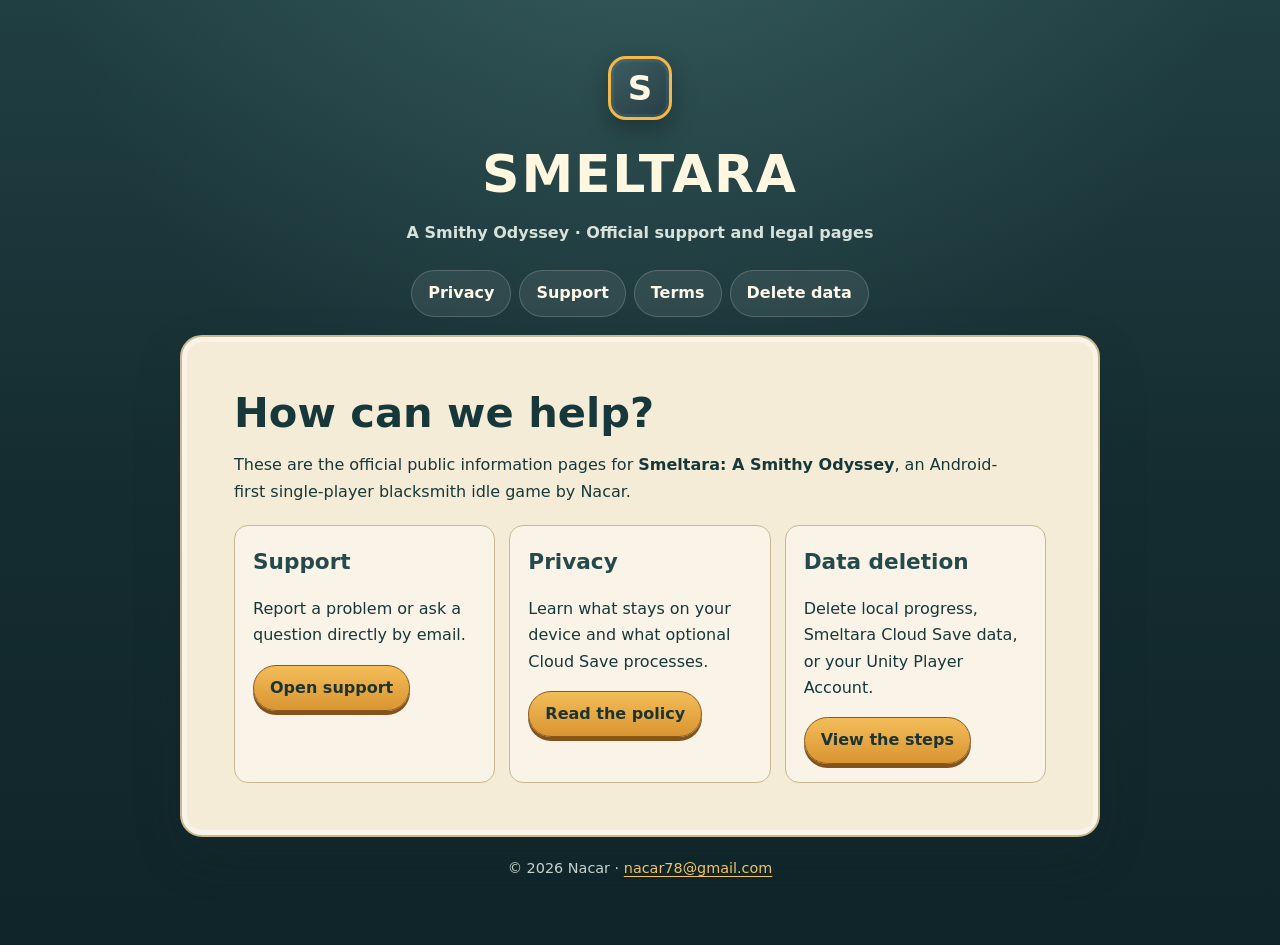
==== index.html @ 150e2398 "Publish Smeltara support and legal pages" ====
<!doctype html>
<html lang="en">
<head>
  <meta charset="utf-8">
  <meta name="viewport" content="width=device-width, initial-scale=1">
  <meta name="description" content="Official support and legal information for Smeltara: A Smithy Odyssey.">
  <title>Smeltara — Support and Legal</title>
  <link rel="stylesheet" href="assets/site.css">
</head>
<body>
  <main class="shell">
    <header class="brand">
      <div class="brand-mark" aria-hidden="true">S</div>
      <h1>SMELTARA</h1>
      <p>A Smithy Odyssey · Official support and legal pages</p>
    </header>
    <nav class="nav" aria-label="Legal navigation">
      <a href="privacy/">Privacy</a>
      <a href="support/">Support</a>
      <a href="terms/">Terms</a>
      <a href="delete-account/">Delete data</a>
    </nav>
    <section class="paper">
      <h1>How can we help?</h1>
      <p>These are the official public information pages for <strong>Smeltara: A Smithy Odyssey</strong>,
        an Android-first single-player blacksmith idle game by Nacar.</p>
      <div class="cards">
        <article class="card">
          <h2>Support</h2>
          <p>Report a problem or ask a question directly by email.</p>
          <a class="button" href="support/">Open support</a>
        </article>
        <article class="card">
          <h2>Privacy</h2>
          <p>Learn what stays on your device and what optional Cloud Save processes.</p>
          <a class="button" href="privacy/">Read the policy</a>
        </article>
        <article class="card">
          <h2>Data deletion</h2>
          <p>Delete local progress, Smeltara Cloud Save data, or your Unity Player Account.</p>
          <a class="button" href="delete-account/">View the steps</a>
        </article>
      </div>
    </section>
    <footer>© 2026 Nacar · <a href="mailto:nacar78@gmail.com">nacar78@gmail.com</a></footer>
  </main>
</body>
</html>
---- assets/site.css ----
:root {
  color-scheme: light;
  --ink: #17383a;
  --muted: #5f6f6c;
  --paper: #f5ecd7;
  --paper-strong: #fffaf0;
  --steel: #263f45;
  --steel-light: #3d5d62;
  --amber: #d89635;
  --amber-bright: #f2b84b;
  --line: #c8b78f;
  --shadow: rgba(20, 42, 43, 0.18);
}

* { box-sizing: border-box; }

html { background: #152c30; }

body {
  margin: 0;
  color: var(--ink);
  background:
    radial-gradient(circle at 50% -15%, rgba(86, 132, 129, 0.38), transparent 38rem),
    linear-gradient(180deg, #203f43 0, #142b2f 32rem, #102529 100%);
  font-family: system-ui, -apple-system, BlinkMacSystemFont, "Segoe UI", sans-serif;
  line-height: 1.65;
}

a { color: #99601f; text-underline-offset: 0.18em; }
a:hover, a:focus-visible { color: #6b3f12; }

.shell {
  width: min(920px, calc(100% - 28px));
  margin: 0 auto;
  padding: 28px 0 64px;
}

.brand {
  color: #fff7df;
  text-align: center;
  padding: 28px 16px 24px;
}

.brand-mark {
  display: grid;
  place-items: center;
  width: 64px;
  height: 64px;
  margin: 0 auto 12px;
  border: 3px solid var(--amber-bright);
  border-radius: 18px;
  background: linear-gradient(145deg, var(--steel-light), var(--steel));
  box-shadow: 0 10px 24px rgba(0, 0, 0, 0.28), inset 0 0 0 3px rgba(255,255,255,0.06);
  font-size: 34px;
  font-weight: 900;
}

.brand h1 { margin: 0; font-size: clamp(2rem, 7vw, 3.25rem); letter-spacing: 0.035em; }
.brand p { margin: 2px 0 0; color: #d9e2d9; font-weight: 650; }

.nav {
  display: flex;
  flex-wrap: wrap;
  justify-content: center;
  gap: 8px;
  margin: 0 0 18px;
}

.nav a, .button {
  display: inline-flex;
  align-items: center;
  justify-content: center;
  min-height: 44px;
  padding: 9px 16px;
  border: 1px solid rgba(255,255,255,0.18);
  border-radius: 999px;
  color: #fff8e8;
  background: rgba(255,255,255,0.08);
  font-weight: 750;
  text-decoration: none;
}

.nav a:hover, .nav a:focus-visible { background: rgba(255,255,255,0.16); color: white; }

.paper {
  padding: clamp(24px, 5vw, 52px);
  border: 2px solid var(--line);
  border-radius: 22px;
  background: var(--paper);
  box-shadow: 0 20px 48px var(--shadow), inset 0 0 0 5px rgba(255,255,255,0.38);
}

.paper h1 { margin: 0 0 4px; font-size: clamp(1.8rem, 5vw, 2.6rem); line-height: 1.15; }
.paper h2 { margin: 2rem 0 0.55rem; font-size: 1.35rem; color: #244a4c; }
.paper h3 { margin: 1.4rem 0 0.4rem; font-size: 1.05rem; }
.paper p, .paper li { max-width: 76ch; }
.paper ul, .paper ol { padding-left: 1.35rem; }
.paper li + li { margin-top: 0.4rem; }
.updated { color: var(--muted); margin: 0 0 1.8rem; }
.callout {
  margin: 1.5rem 0;
  padding: 16px 18px;
  border-left: 5px solid var(--amber);
  border-radius: 10px;
  background: var(--paper-strong);
}

.button {
  border-color: #8a591e;
  color: #1d3434;
  background: linear-gradient(#f3bd59, #d99531);
  box-shadow: 0 4px 0 #85531a;
}
.button:hover, .button:focus-visible { color: #102527; filter: brightness(1.06); }

.cards {
  display: grid;
  grid-template-columns: repeat(auto-fit, minmax(220px, 1fr));
  gap: 14px;
  margin-top: 20px;
}
.card {
  padding: 18px;
  border: 1px solid var(--line);
  border-radius: 14px;
  background: rgba(255,255,255,0.38);
}
.card h2 { margin-top: 0; }

footer { color: #c7d4ce; text-align: center; padding: 20px 8px 0; font-size: 0.9rem; }
footer a { color: #f0c36a; }

code { word-break: break-word; }

@media (max-width: 520px) {
  .shell { width: min(100% - 16px, 920px); padding-top: 12px; }
  .brand { padding-top: 20px; }
  .paper { border-radius: 16px; }
}
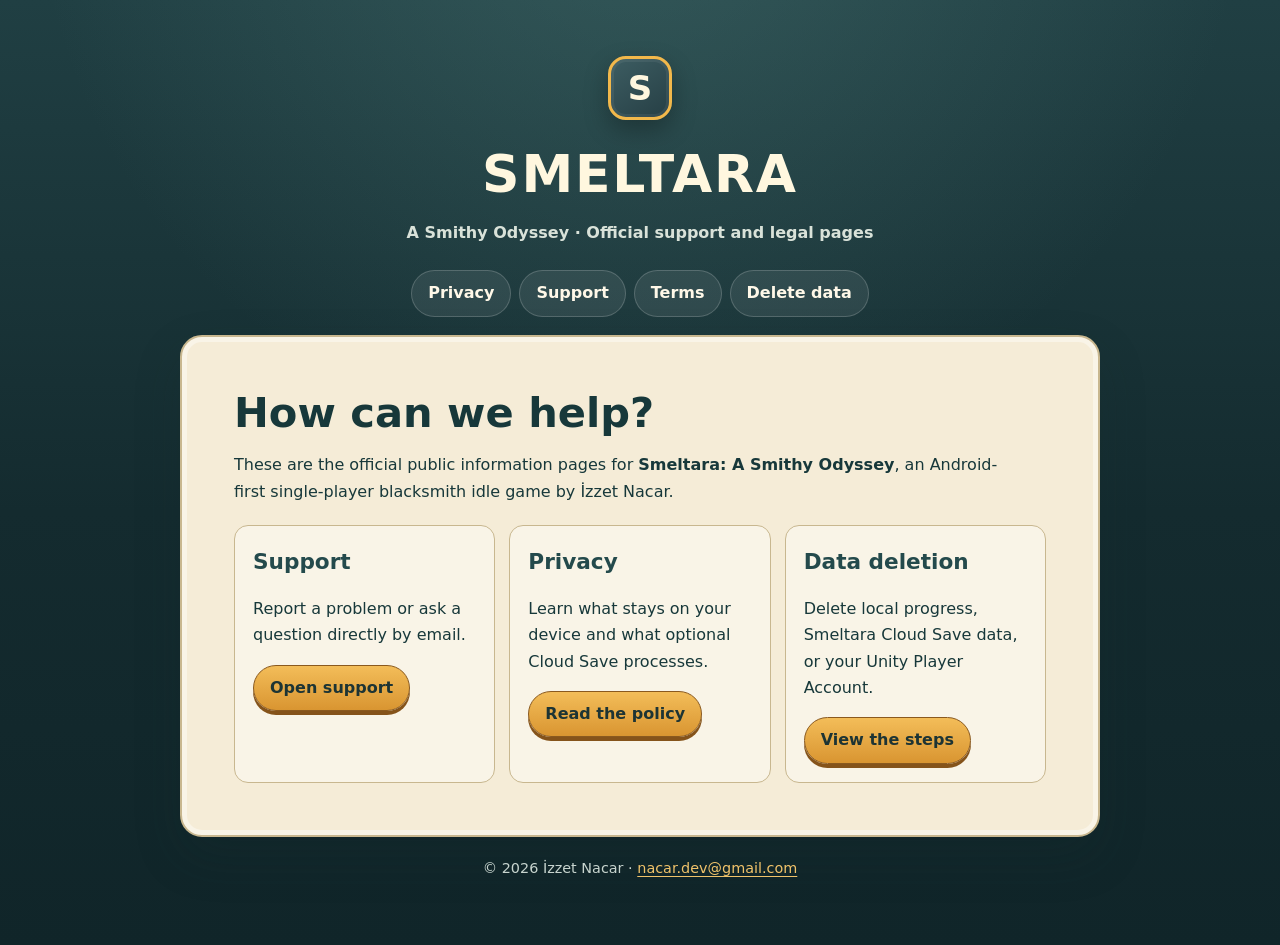
==== commit 09e88067: "Update developer contact details" ====
--- a/index.html
+++ b/index.html
@@ -23,7 +23,7 @@
     <section class="paper">
       <h1>How can we help?</h1>
       <p>These are the official public information pages for <strong>Smeltara: A Smithy Odyssey</strong>,
-        an Android-first single-player blacksmith idle game by Nacar.</p>
+        an Android-first single-player blacksmith idle game by İzzet Nacar.</p>
       <div class="cards">
         <article class="card">
           <h2>Support</h2>
@@ -42,7 +42,7 @@
         </article>
       </div>
     </section>
-    <footer>© 2026 Nacar · <a href="mailto:nacar78@gmail.com">nacar78@gmail.com</a></footer>
+    <footer>© 2026 İzzet Nacar · <a href="mailto:nacar.dev@gmail.com">nacar.dev@gmail.com</a></footer>
   </main>
 </body>
 </html>
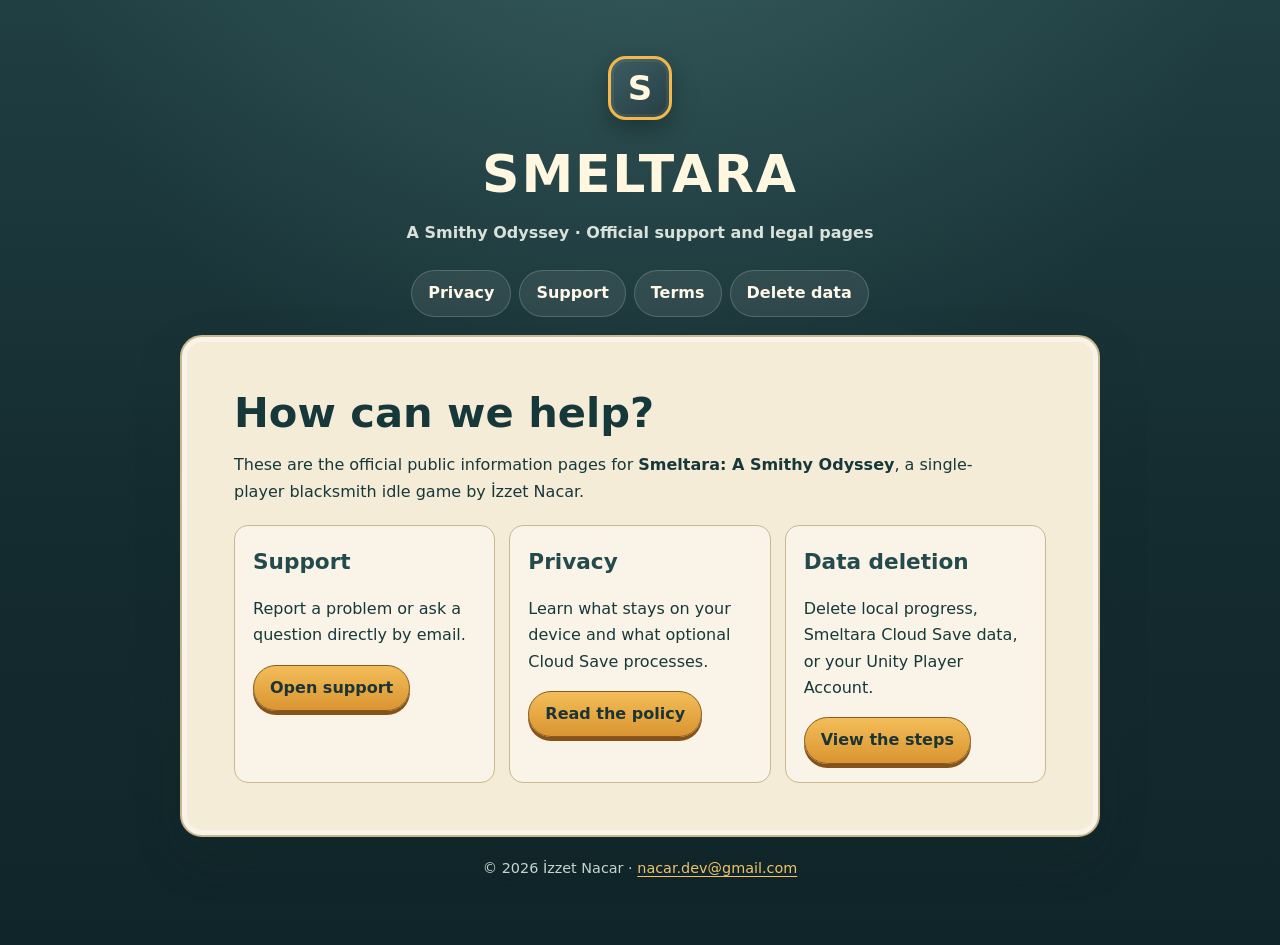
==== commit e3f1e2a1: "Remove platform priority from public description" ====
--- a/index.html
+++ b/index.html
@@ -23,7 +23,7 @@
     <section class="paper">
       <h1>How can we help?</h1>
       <p>These are the official public information pages for <strong>Smeltara: A Smithy Odyssey</strong>,
-        an Android-first single-player blacksmith idle game by İzzet Nacar.</p>
+        a single-player blacksmith idle game by İzzet Nacar.</p>
       <div class="cards">
         <article class="card">
           <h2>Support</h2>
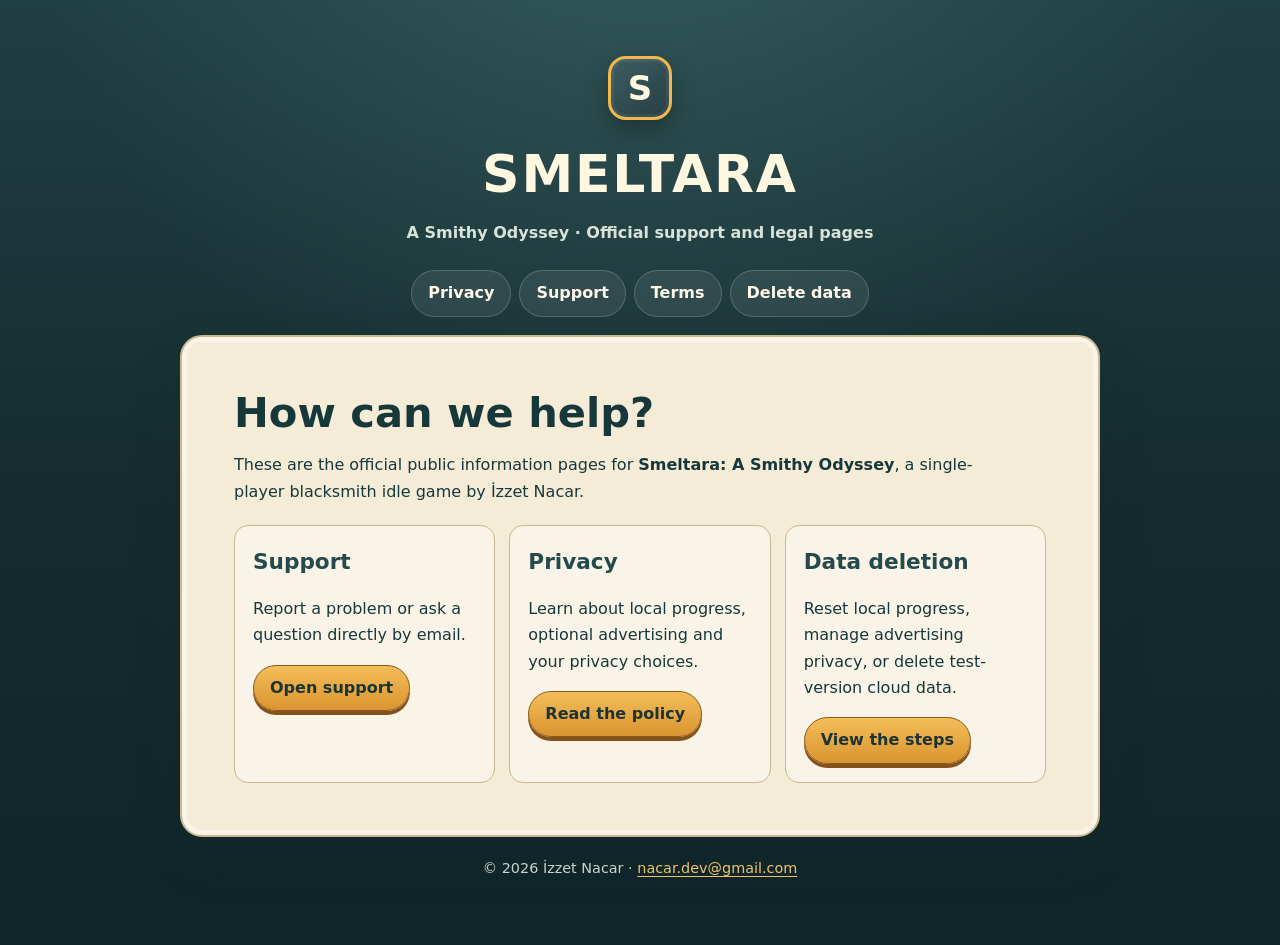
==== commit ef19b3fa: "Update disclosures for restricted optional Google rewarded ads" ====
--- a/index.html
+++ b/index.html
@@ -32,12 +32,12 @@
         </article>
         <article class="card">
           <h2>Privacy</h2>
-          <p>Learn what stays on your device and what optional Cloud Save processes.</p>
+          <p>Learn about local progress, optional advertising and your privacy choices.</p>
           <a class="button" href="privacy/">Read the policy</a>
         </article>
         <article class="card">
           <h2>Data deletion</h2>
-          <p>Delete local progress, Smeltara Cloud Save data, or your Unity Player Account.</p>
+          <p>Reset local progress, manage advertising privacy, or delete test-version cloud data.</p>
           <a class="button" href="delete-account/">View the steps</a>
         </article>
       </div>
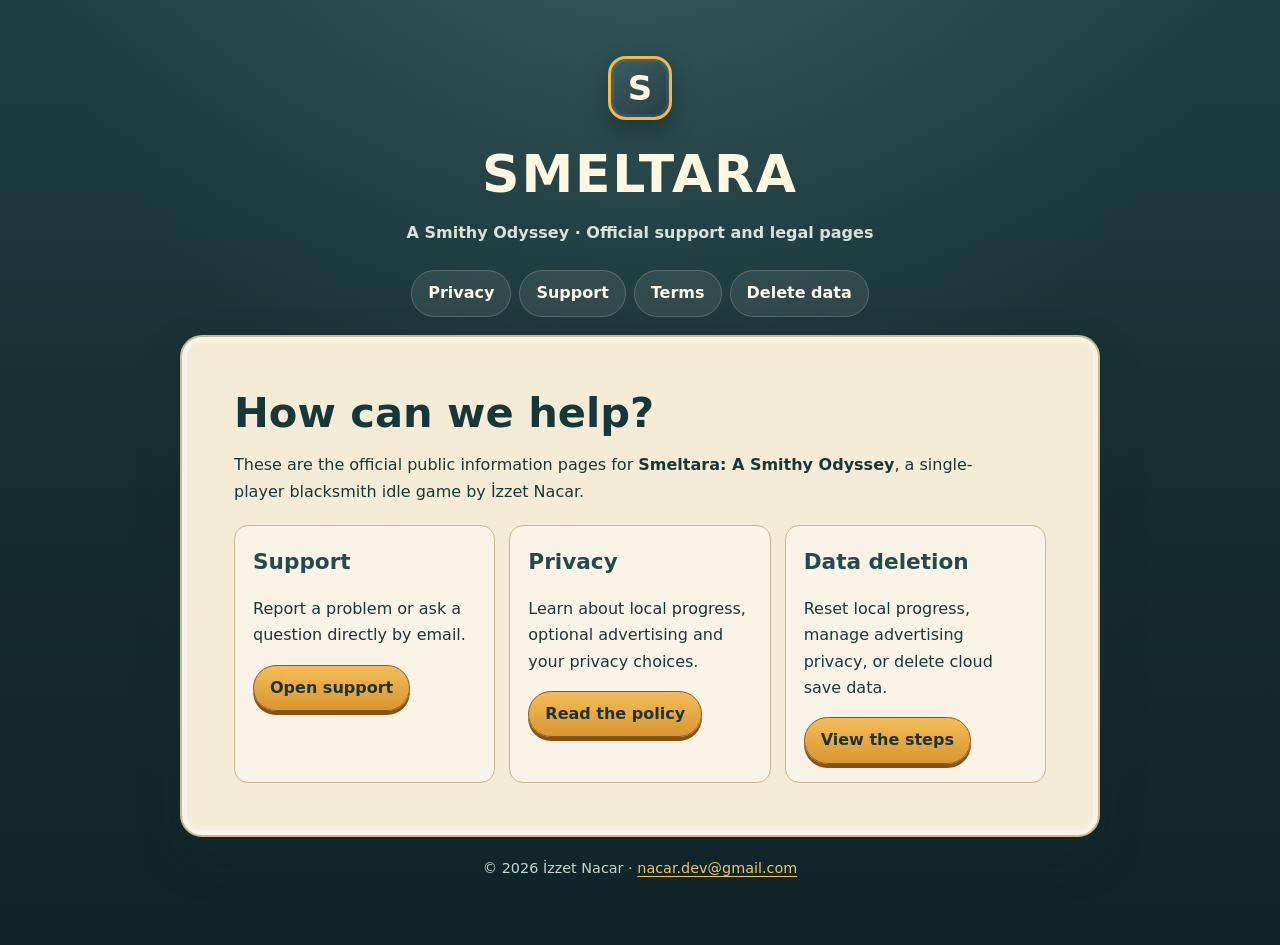
==== commit 3ff442b4: "Describe optional Cloud Save, reminder notifications and coming-soon purchases Co-Authored-By: Claud" ====
--- a/index.html
+++ b/index.html
@@ -37,7 +37,7 @@
         </article>
         <article class="card">
           <h2>Data deletion</h2>
-          <p>Reset local progress, manage advertising privacy, or delete test-version cloud data.</p>
+          <p>Reset local progress, manage advertising privacy, or delete cloud save data.</p>
           <a class="button" href="delete-account/">View the steps</a>
         </article>
       </div>
